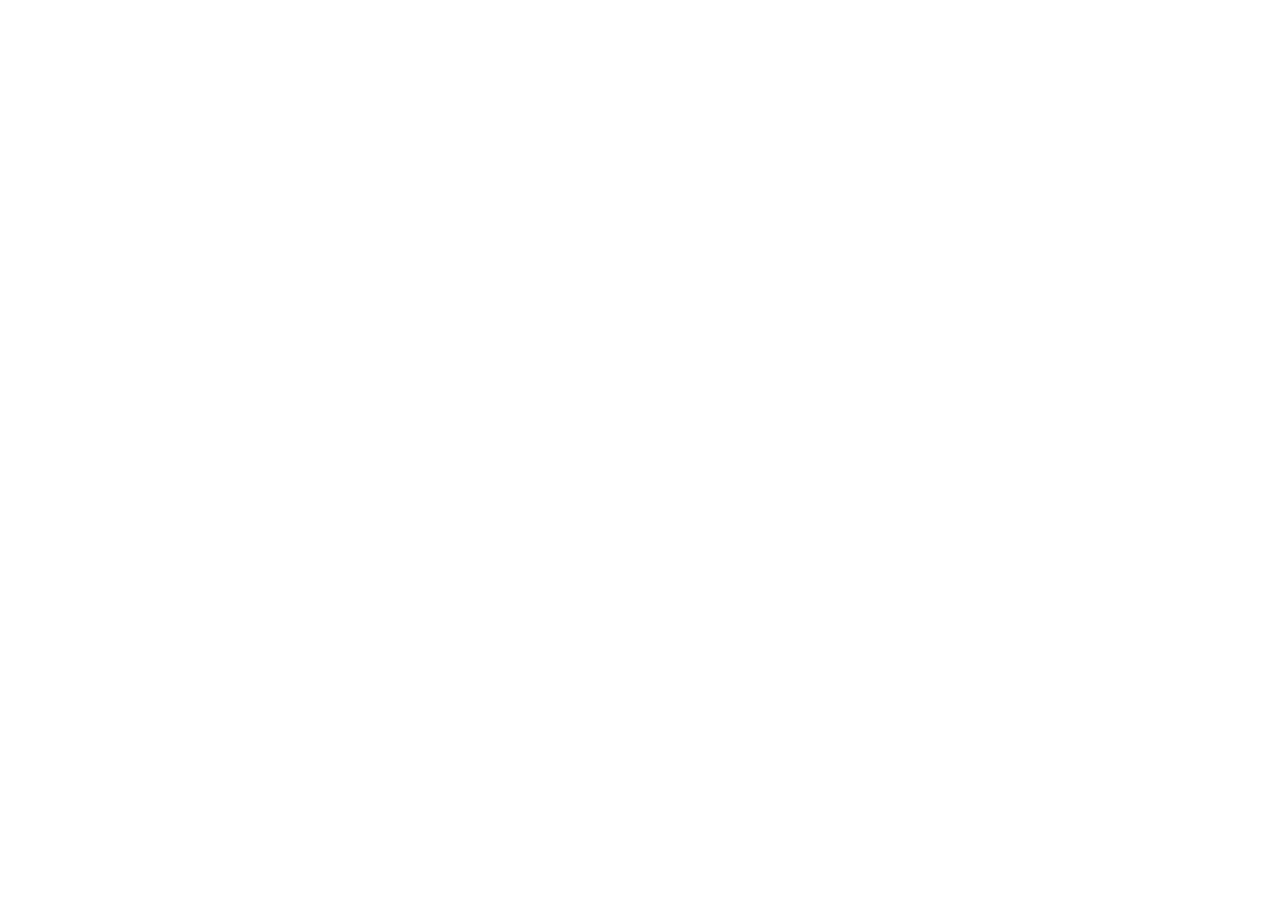
==== login.html @ 08c249ff "初始化项目" ====
<!DOCTYPE html>
<html lang="en">

<head>
    <meta charset="UTF-8">
    <meta http-equiv="X-UA-Compatible" content="IE=edge">
    <meta name="viewport" content="width=device-width, initial-scale=1.0">
    <title>登录</title>
</head>

<body>

</body>

</html>
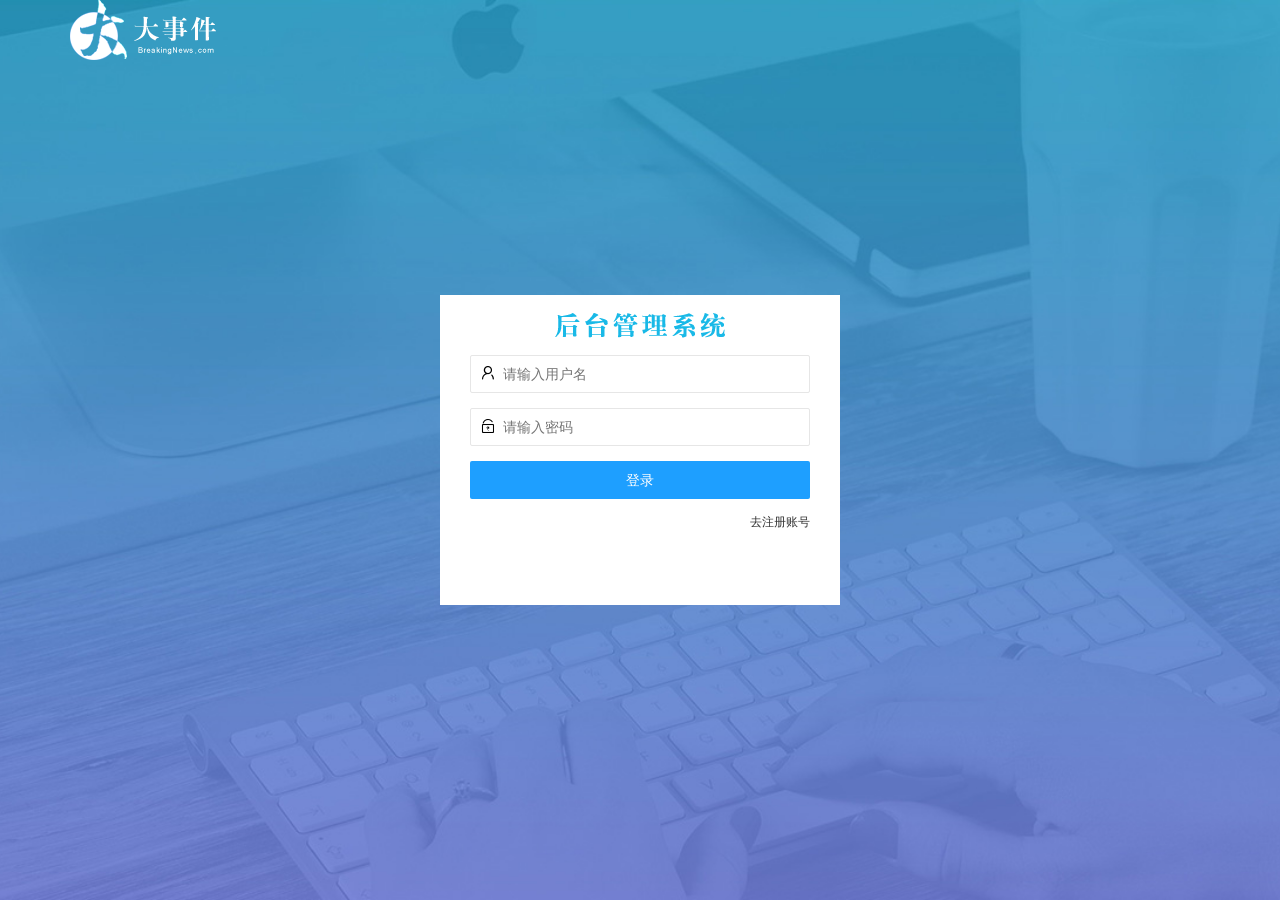
==== commit bb4ac113: "完成了登录页面的开发" ====
--- a/login.html
+++ b/login.html
@@ -2,14 +2,98 @@
 <html lang="en">
 
 <head>
-    <meta charset="UTF-8">
-    <meta http-equiv="X-UA-Compatible" content="IE=edge">
-    <meta name="viewport" content="width=device-width, initial-scale=1.0">
-    <title>登录</title>
+    <meta charset="UTF-8" />
+    <meta http-equiv="X-UA-Compatible" content="IE=edge" />
+    <meta name="viewport" content="width=device-width, initial-scale=1.0" />
+    <title>大事件-登录</title>
+    <!-- 导入 LayUI 样式 -->
+    <link rel="stylesheet" href="./assets/lib/layui/css/layui.css" />
+    <!-- 导入自定义样式 -->
+    <link rel="stylesheet" href="./assets/css/login.css" />
 </head>
 
 <body>
+    <!-- 头部 logo 区域 -->
+    <div class="layui-main">
+        <img src="/assets/images/logo.png" alt="" />
+    </div>
 
+    <!-- 登录注册区域 -->
+    <div class="loginAndRegBox">
+        <!-- 登录标题 -->
+        <div class="title-box"></div>
+
+        <!-- 登录 -->
+        <div class="login-box">
+            <form class="layui-form" id="form_login">
+
+                <!-- 用户名 -->
+                <div class="layui-form-item">
+                    <i class="layui-icon layui-icon-username"></i>
+                    <input type="text" name="username" required lay-verify="required" placeholder="请输入用户名"
+                        autocomplete="off" class="layui-input" />
+                </div>
+
+                <!-- 密码 -->
+                <div class="layui-form-item">
+                    <i class="layui-icon layui-icon-password"></i>
+                    <input type="password" name="password" required lay-verify="required" placeholder="请输入密码"
+                        autocomplete="off" class="layui-input" />
+                </div>
+
+                <!-- 登录按钮 -->
+                <div class="layui-form-item">
+                    <!-- 注意：表单提交按钮和普通按钮的区别，就是 lay-submit 属性 -->
+                    <button class="layui-btn layui-btn-normal layui-btn-fluid" lay-submit>
+                        登录
+                    </button>
+                </div>
+                <div class="layui-form-item link">
+                    <a href="javascript:;" id="link_reg">去注册账号</a>
+                </div>
+            </form>
+        </div>
+        <!-- 注册 -->
+        <div class="reg-box">
+            <form class="layui-form" id="form_reg">
+                <!-- 用户名 -->
+                <div class="layui-form-item">
+                    <i class="layui-icon layui-icon-username"></i>
+                    <input type="text" name="username" required lay-verify="required" placeholder="请输入用户名"
+                        autocomplete="off" class="layui-input" />
+                </div>
+
+                <!-- 密码 -->
+                <div class="layui-form-item">
+                    <i class="layui-icon layui-icon-password"></i>
+                    <input type="password" name="password" required lay-verify="required|pwd" placeholder="请输入密码"
+                        autocomplete="off" class="layui-input" />
+                </div>
+
+                <!-- 确认密码 -->
+                <div class="layui-form-item">
+                    <i class="layui-icon layui-icon-password"></i>
+                    <input type="password" name="repassword" required lay-verify="required|pwd|repwd"
+                        placeholder="再次确认密码" autocomplete="off" class="layui-input" />
+                </div>
+
+                <!-- 注册按钮 -->
+                <div class="layui-form-item">
+                    <!-- 注意：表单提交按钮和普通按钮的区别，就是 lay-submit 属性 -->
+                    <button class="layui-btn layui-btn-normal layui-btn-fluid" lay-submit>
+                        注册
+                    </button>
+                </div>
+                <div class="layui-form-item link">
+                    <a href="javascript:;" id="link_login">去登录</a>
+                </div>
+            </form>
+        </div>
+    </div>
 </body>
+<script src="./assets/lib/layui/layui.all.js"></script>
+<script src="./assets/lib/jquery.js"></script>
+<script src="./assets/js/baseAPI.js"></script>
+<script src="./assets/js/login.js"></script>
 
 </html>
--- a/assets/lib/layui/css/layui.css
+++ b/assets/lib/layui/css/layui.css
@@ -0,0 +1,2 @@
+/** layui-v2.5.5 MIT License By https://www.layui.com */
+ .layui-inline,img{display:inline-block;vertical-align:middle}h1,h2,h3,h4,h5,h6{font-weight:400}.layui-edge,.layui-header,.layui-inline,.layui-main{position:relative}.layui-body,.layui-edge,.layui-elip{overflow:hidden}.layui-btn,.layui-edge,.layui-inline,img{vertical-align:middle}.layui-btn,.layui-disabled,.layui-icon,.layui-unselect{-moz-user-select:none;-webkit-user-select:none;-ms-user-select:none}.layui-elip,.layui-form-checkbox span,.layui-form-pane .layui-form-label{text-overflow:ellipsis;white-space:nowrap}.layui-breadcrumb,.layui-tree-btnGroup{visibility:hidden}blockquote,body,button,dd,div,dl,dt,form,h1,h2,h3,h4,h5,h6,input,li,ol,p,pre,td,textarea,th,ul{margin:0;padding:0;-webkit-tap-highlight-color:rgba(0,0,0,0)}a:active,a:hover{outline:0}img{border:none}li{list-style:none}table{border-collapse:collapse;border-spacing:0}h4,h5,h6{font-size:100%}button,input,optgroup,option,select,textarea{font-family:inherit;font-size:inherit;font-style:inherit;font-weight:inherit;outline:0}pre{white-space:pre-wrap;white-space:-moz-pre-wrap;white-space:-pre-wrap;white-space:-o-pre-wrap;word-wrap:break-word}body{line-height:24px;font:14px Helvetica Neue,Helvetica,PingFang SC,Tahoma,Arial,sans-serif}hr{height:1px;margin:10px 0;border:0;clear:both}a{color:#333;text-decoration:none}a:hover{color:#777}a cite{font-style:normal;*cursor:pointer}.layui-border-box,.layui-border-box *{box-sizing:border-box}.layui-box,.layui-box *{box-sizing:content-box}.layui-clear{clear:both;*zoom:1}.layui-clear:after{content:'\20';clear:both;*zoom:1;display:block;height:0}.layui-inline{*display:inline;*zoom:1}.layui-edge{display:inline-block;width:0;height:0;border-width:6px;border-style:dashed;border-color:transparent}.layui-edge-top{top:-4px;border-bottom-color:#999;border-bottom-style:solid}.layui-edge-right{border-left-color:#999;border-left-style:solid}.layui-edge-bottom{top:2px;border-top-color:#999;border-top-style:solid}.layui-edge-left{border-right-color:#999;border-right-style:solid}.layui-disabled,.layui-disabled:hover{color:#d2d2d2!important;cursor:not-allowed!important}.layui-circle{border-radius:100%}.layui-show{display:block!important}.layui-hide{display:none!important}@font-face{font-family:layui-icon;src:url(../font/iconfont.eot?v=250);src:url(../font/iconfont.eot?v=250#iefix) format('embedded-opentype'),url(../font/iconfont.woff2?v=250) format('woff2'),url(../font/iconfont.woff?v=250) format('woff'),url(../font/iconfont.ttf?v=250) format('truetype'),url(../font/iconfont.svg?v=250#layui-icon) format('svg')}.layui-icon{font-family:layui-icon!important;font-size:16px;font-style:normal;-webkit-font-smoothing:antialiased;-moz-osx-font-smoothing:grayscale}.layui-icon-reply-fill:before{content:"\e611"}.layui-icon-set-fill:before{content:"\e614"}.layui-icon-menu-fill:before{content:"\e60f"}.layui-icon-search:before{content:"\e615"}.layui-icon-share:before{content:"\e641"}.layui-icon-set-sm:before{content:"\e620"}.layui-icon-engine:before{content:"\e628"}.layui-icon-close:before{content:"\1006"}.layui-icon-close-fill:before{content:"\1007"}.layui-icon-chart-screen:before{content:"\e629"}.layui-icon-star:before{content:"\e600"}.layui-icon-circle-dot:before{content:"\e617"}.layui-icon-chat:before{content:"\e606"}.layui-icon-release:before{content:"\e609"}.layui-icon-list:before{content:"\e60a"}.layui-icon-chart:before{content:"\e62c"}.layui-icon-ok-circle:before{content:"\1005"}.layui-icon-layim-theme:before{content:"\e61b"}.layui-icon-table:before{content:"\e62d"}.layui-icon-right:before{content:"\e602"}.layui-icon-left:before{content:"\e603"}.layui-icon-cart-simple:before{content:"\e698"}.layui-icon-face-cry:before{content:"\e69c"}.layui-icon-face-smile:before{content:"\e6af"}.layui-icon-survey:before{content:"\e6b2"}.layui-icon-tree:before{content:"\e62e"}.layui-icon-upload-circle:before{content:"\e62f"}.layui-icon-add-circle:before{content:"\e61f"}.layui-icon-download-circle:before{content:"\e601"}.layui-icon-templeate-1:before{content:"\e630"}.layui-icon-util:before{content:"\e631"}.layui-icon-face-surprised:before{content:"\e664"}.layui-icon-edit:before{content:"\e642"}.layui-icon-speaker:before{content:"\e645"}.layui-icon-down:before{content:"\e61a"}.layui-icon-file:before{content:"\e621"}.layui-icon-layouts:before{content:"\e632"}.layui-icon-rate-half:before{content:"\e6c9"}.layui-icon-add-circle-fine:before{content:"\e608"}.layui-icon-prev-circle:before{content:"\e633"}.layui-icon-read:before{content:"\e705"}.layui-icon-404:before{content:"\e61c"}.layui-icon-carousel:before{content:"\e634"}.layui-icon-help:before{content:"\e607"}.layui-icon-code-circle:before{content:"\e635"}.layui-icon-water:before{content:"\e636"}.layui-icon-username:before{content:"\e66f"}.layui-icon-find-fill:before{content:"\e670"}.layui-icon-about:before{content:"\e60b"}.layui-icon-location:before{content:"\e715"}.layui-icon-up:before{content:"\e619"}.layui-icon-pause:before{content:"\e651"}.layui-icon-date:before{content:"\e637"}.layui-icon-layim-uploadfile:before{content:"\e61d"}.layui-icon-delete:before{content:"\e640"}.layui-icon-play:before{content:"\e652"}.layui-icon-top:before{content:"\e604"}.layui-icon-friends:before{content:"\e612"}.layui-icon-refresh-3:before{content:"\e9aa"}.layui-icon-ok:before{content:"\e605"}.layui-icon-layer:before{content:"\e638"}.layui-icon-face-smile-fine:before{content:"\e60c"}.layui-icon-dollar:before{content:"\e659"}.layui-icon-group:before{content:"\e613"}.layui-icon-layim-download:before{content:"\e61e"}.layui-icon-picture-fine:before{content:"\e60d"}.layui-icon-link:before{content:"\e64c"}.layui-icon-diamond:before{content:"\e735"}.layui-icon-log:before{content:"\e60e"}.layui-icon-rate-solid:before{content:"\e67a"}.layui-icon-fonts-del:before{content:"\e64f"}.layui-icon-unlink:before{content:"\e64d"}.layui-icon-fonts-clear:before{content:"\e639"}.layui-icon-triangle-r:before{content:"\e623"}.layui-icon-circle:before{content:"\e63f"}.layui-icon-radio:before{content:"\e643"}.layui-icon-align-center:before{content:"\e647"}.layui-icon-align-right:before{content:"\e648"}.layui-icon-align-left:before{content:"\e649"}.layui-icon-loading-1:before{content:"\e63e"}.layui-icon-return:before{content:"\e65c"}.layui-icon-fonts-strong:before{content:"\e62b"}.layui-icon-upload:before{content:"\e67c"}.layui-icon-dialogue:before{content:"\e63a"}.layui-icon-video:before{content:"\e6ed"}.layui-icon-headset:before{content:"\e6fc"}.layui-icon-cellphone-fine:before{content:"\e63b"}.layui-icon-add-1:before{content:"\e654"}.layui-icon-face-smile-b:before{content:"\e650"}.layui-icon-fonts-html:before{content:"\e64b"}.layui-icon-form:before{content:"\e63c"}.layui-icon-cart:before{content:"\e657"}.layui-icon-camera-fill:before{content:"\e65d"}.layui-icon-tabs:before{content:"\e62a"}.layui-icon-fonts-code:before{content:"\e64e"}.layui-icon-fire:before{content:"\e756"}.layui-icon-set:before{content:"\e716"}.layui-icon-fonts-u:before{content:"\e646"}.layui-icon-triangle-d:before{content:"\e625"}.layui-icon-tips:before{content:"\e702"}.layui-icon-picture:before{content:"\e64a"}.layui-icon-more-vertical:before{content:"\e671"}.layui-icon-flag:before{content:"\e66c"}.layui-icon-loading:before{content:"\e63d"}.layui-icon-fonts-i:before{content:"\e644"}.layui-icon-refresh-1:before{content:"\e666"}.layui-icon-rmb:before{content:"\e65e"}.layui-icon-home:before{content:"\e68e"}.layui-icon-user:before{content:"\e770"}.layui-icon-notice:before{content:"\e667"}.layui-icon-login-weibo:before{content:"\e675"}.layui-icon-voice:before{content:"\e688"}.layui-icon-upload-drag:before{content:"\e681"}.layui-icon-login-qq:before{content:"\e676"}.layui-icon-snowflake:before{content:"\e6b1"}.layui-icon-file-b:before{content:"\e655"}.layui-icon-template:before{content:"\e663"}.layui-icon-auz:before{content:"\e672"}.layui-icon-console:before{content:"\e665"}.layui-icon-app:before{content:"\e653"}.layui-icon-prev:before{content:"\e65a"}.layui-icon-website:before{content:"\e7ae"}.layui-icon-next:before{content:"\e65b"}.layui-icon-component:before{content:"\e857"}.layui-icon-more:before{content:"\e65f"}.layui-icon-login-wechat:before{content:"\e677"}.layui-icon-shrink-right:before{content:"\e668"}.layui-icon-spread-left:before{content:"\e66b"}.layui-icon-camera:before{content:"\e660"}.layui-icon-note:before{content:"\e66e"}.layui-icon-refresh:before{content:"\e669"}.layui-icon-female:before{content:"\e661"}.layui-icon-male:before{content:"\e662"}.layui-icon-password:before{content:"\e673"}.layui-icon-senior:before{content:"\e674"}.layui-icon-theme:before{content:"\e66a"}.layui-icon-tread:before{content:"\e6c5"}.layui-icon-praise:before{content:"\e6c6"}.layui-icon-star-fill:before{content:"\e658"}.layui-icon-rate:before{content:"\e67b"}.layui-icon-template-1:before{content:"\e656"}.layui-icon-vercode:before{content:"\e679"}.layui-icon-cellphone:before{content:"\e678"}.layui-icon-screen-full:before{content:"\e622"}.layui-icon-screen-restore:before{content:"\e758"}.layui-icon-cols:before{content:"\e610"}.layui-icon-export:before{content:"\e67d"}.layui-icon-print:before{content:"\e66d"}.layui-icon-slider:before{content:"\e714"}.layui-icon-addition:before{content:"\e624"}.layui-icon-subtraction:before{content:"\e67e"}.layui-icon-service:before{content:"\e626"}.layui-icon-transfer:before{content:"\e691"}.layui-main{width:1140px;margin:0 auto}.layui-header{z-index:1000;height:60px}.layui-header a:hover{transition:all .5s;-webkit-transition:all .5s}.layui-side{position:fixed;left:0;top:0;bottom:0;z-index:999;width:200px;overflow-x:hidden}.layui-side-scroll{position:relative;width:220px;height:100%;overflow-x:hidden}.layui-body{position:absolute;left:200px;right:0;top:0;bottom:0;z-index:998;width:auto;overflow-y:auto;box-sizing:border-box}.layui-layout-body{overflow:hidden}.layui-layout-admin .layui-header{background-color:#23262E}.layui-layout-admin .layui-side{top:60px;width:200px;overflow-x:hidden}.layui-layout-admin .layui-body{position:fixed;top:60px;bottom:44px}.layui-layout-admin .layui-main{width:auto;margin:0 15px}.layui-layout-admin .layui-footer{position:fixed;left:200px;right:0;bottom:0;height:44px;line-height:44px;padding:0 15px;background-color:#eee}.layui-layout-admin .layui-logo{position:absolute;left:0;top:0;width:200px;height:100%;line-height:60px;text-align:center;color:#009688;font-size:16px}.layui-layout-admin .layui-header .layui-nav{background:0 0}.layui-layout-left{position:absolute!important;left:200px;top:0}.layui-layout-right{position:absolute!important;right:0;top:0}.layui-container{position:relative;margin:0 auto;padding:0 15px;box-sizing:border-box}.layui-fluid{position:relative;margin:0 auto;padding:0 15px}.layui-row:after,.layui-row:before{content:'';display:block;clear:both}.layui-col-lg1,.layui-col-lg10,.layui-col-lg11,.layui-col-lg12,.layui-col-lg2,.layui-col-lg3,.layui-col-lg4,.layui-col-lg5,.layui-col-lg6,.layui-col-lg7,.layui-col-lg8,.layui-col-lg9,.layui-col-md1,.layui-col-md10,.layui-col-md11,.layui-col-md12,.layui-col-md2,.layui-col-md3,.layui-col-md4,.layui-col-md5,.layui-col-md6,.layui-col-md7,.layui-col-md8,.layui-col-md9,.layui-col-sm1,.layui-col-sm10,.layui-col-sm11,.layui-col-sm12,.layui-col-sm2,.layui-col-sm3,.layui-col-sm4,.layui-col-sm5,.layui-col-sm6,.layui-col-sm7,.layui-col-sm8,.layui-col-sm9,.layui-col-xs1,.layui-col-xs10,.layui-col-xs11,.layui-col-xs12,.layui-col-xs2,.layui-col-xs3,.layui-col-xs4,.layui-col-xs5,.layui-col-xs6,.layui-col-xs7,.layui-col-xs8,.layui-col-xs9{position:relative;display:block;box-sizing:border-box}.layui-col-xs1,.layui-col-xs10,.layui-col-xs11,.layui-col-xs12,.layui-col-xs2,.layui-col-xs3,.layui-col-xs4,.layui-col-xs5,.layui-col-xs6,.layui-col-xs7,.layui-col-xs8,.layui-col-xs9{float:left}.layui-col-xs1{width:8.33333333%}.layui-col-xs2{width:16.66666667%}.layui-col-xs3{width:25%}.layui-col-xs4{width:33.33333333%}.layui-col-xs5{width:41.66666667%}.layui-col-xs6{width:50%}.layui-col-xs7{width:58.33333333%}.layui-col-xs8{width:66.66666667%}.layui-col-xs9{width:75%}.layui-col-xs10{width:83.33333333%}.layui-col-xs11{width:91.66666667%}.layui-col-xs12{width:100%}.layui-col-xs-offset1{margin-left:8.33333333%}.layui-col-xs-offset2{margin-left:16.66666667%}.layui-col-xs-offset3{margin-left:25%}.layui-col-xs-offset4{margin-left:33.33333333%}.layui-col-xs-offset5{margin-left:41.66666667%}.layui-col-xs-offset6{margin-left:50%}.layui-col-xs-offset7{margin-left:58.33333333%}.layui-col-xs-offset8{margin-left:66.66666667%}.layui-col-xs-offset9{margin-left:75%}.layui-col-xs-offset10{margin-left:83.33333333%}.layui-col-xs-offset11{margin-left:91.66666667%}.layui-col-xs-offset12{margin-left:100%}@media screen and (max-width:768px){.layui-hide-xs{display:none!important}.layui-show-xs-block{display:block!important}.layui-show-xs-inline{display:inline!important}.layui-show-xs-inline-block{display:inline-block!important}}@media screen and (min-width:768px){.layui-container{width:750px}.layui-hide-sm{display:none!important}.layui-show-sm-block{display:block!important}.layui-show-sm-inline{display:inline!important}.layui-show-sm-inline-block{display:inline-block!important}.layui-col-sm1,.layui-col-sm10,.layui-col-sm11,.layui-col-sm12,.layui-col-sm2,.layui-col-sm3,.layui-col-sm4,.layui-col-sm5,.layui-col-sm6,.layui-col-sm7,.layui-col-sm8,.layui-col-sm9{float:left}.layui-col-sm1{width:8.33333333%}.layui-col-sm2{width:16.66666667%}.layui-col-sm3{width:25%}.layui-col-sm4{width:33.33333333%}.layui-col-sm5{width:41.66666667%}.layui-col-sm6{width:50%}.layui-col-sm7{width:58.33333333%}.layui-col-sm8{width:66.66666667%}.layui-col-sm9{width:75%}.layui-col-sm10{width:83.33333333%}.layui-col-sm11{width:91.66666667%}.layui-col-sm12{width:100%}.layui-col-sm-offset1{margin-left:8.33333333%}.layui-col-sm-offset2{margin-left:16.66666667%}.layui-col-sm-offset3{margin-left:25%}.layui-col-sm-offset4{margin-left:33.33333333%}.layui-col-sm-offset5{margin-left:41.66666667%}.layui-col-sm-offset6{margin-left:50%}.layui-col-sm-offset7{margin-left:58.33333333%}.layui-col-sm-offset8{margin-left:66.66666667%}.layui-col-sm-offset9{margin-left:75%}.layui-col-sm-offset10{margin-left:83.33333333%}.layui-col-sm-offset11{margin-left:91.66666667%}.layui-col-sm-offset12{margin-left:100%}}@media screen and (min-width:992px){.layui-container{width:970px}.layui-hide-md{display:none!important}.layui-show-md-block{display:block!important}.layui-show-md-inline{display:inline!important}.layui-show-md-inline-block{display:inline-block!important}.layui-col-md1,.layui-col-md10,.layui-col-md11,.layui-col-md12,.layui-col-md2,.layui-col-md3,.layui-col-md4,.layui-col-md5,.layui-col-md6,.layui-col-md7,.layui-col-md8,.layui-col-md9{float:left}.layui-col-md1{width:8.33333333%}.layui-col-md2{width:16.66666667%}.layui-col-md3{width:25%}.layui-col-md4{width:33.33333333%}.layui-col-md5{width:41.66666667%}.layui-col-md6{width:50%}.layui-col-md7{width:58.33333333%}.layui-col-md8{width:66.66666667%}.layui-col-md9{width:75%}.layui-col-md10{width:83.33333333%}.layui-col-md11{width:91.66666667%}.layui-col-md12{width:100%}.layui-col-md-offset1{margin-left:8.33333333%}.layui-col-md-offset2{margin-left:16.66666667%}.layui-col-md-offset3{margin-left:25%}.layui-col-md-offset4{margin-left:33.33333333%}.layui-col-md-offset5{margin-left:41.66666667%}.layui-col-md-offset6{margin-left:50%}.layui-col-md-offset7{margin-left:58.33333333%}.layui-col-md-offset8{margin-left:66.66666667%}.layui-col-md-offset9{margin-left:75%}.layui-col-md-offset10{margin-left:83.33333333%}.layui-col-md-offset11{margin-left:91.66666667%}.layui-col-md-offset12{margin-left:100%}}@media screen and (min-width:1200px){.layui-container{width:1170px}.layui-hide-lg{display:none!important}.layui-show-lg-block{display:block!important}.layui-show-lg-inline{display:inline!important}.layui-show-lg-inline-block{display:inline-block!important}.layui-col-lg1,.layui-col-lg10,.layui-col-lg11,.layui-col-lg12,.layui-col-lg2,.layui-col-lg3,.layui-col-lg4,.layui-col-lg5,.layui-col-lg6,.layui-col-lg7,.layui-col-lg8,.layui-col-lg9{float:left}.layui-col-lg1{width:8.33333333%}.layui-col-lg2{width:16.66666667%}.layui-col-lg3{width:25%}.layui-col-lg4{width:33.33333333%}.layui-col-lg5{width:41.66666667%}.layui-col-lg6{width:50%}.layui-col-lg7{width:58.33333333%}.layui-col-lg8{width:66.66666667%}.layui-col-lg9{width:75%}.layui-col-lg10{width:83.33333333%}.layui-col-lg11{width:91.66666667%}.layui-col-lg12{width:100%}.layui-col-lg-offset1{margin-left:8.33333333%}.layui-col-lg-offset2{margin-left:16.66666667%}.layui-col-lg-offset3{margin-left:25%}.layui-col-lg-offset4{margin-left:33.33333333%}.layui-col-lg-offset5{margin-left:41.66666667%}.layui-col-lg-offset6{margin-left:50%}.layui-col-lg-offset7{margin-left:58.33333333%}.layui-col-lg-offset8{margin-left:66.66666667%}.layui-col-lg-offset9{margin-left:75%}.layui-col-lg-offset10{margin-left:83.33333333%}.layui-col-lg-offset11{margin-left:91.66666667%}.layui-col-lg-offset12{margin-left:100%}}.layui-col-space1{margin:-.5px}.layui-col-space1>*{padding:.5px}.layui-col-space3{margin:-1.5px}.layui-col-space3>*{padding:1.5px}.layui-col-space5{margin:-2.5px}.layui-col-space5>*{padding:2.5px}.layui-col-space8{margin:-3.5px}.layui-col-space8>*{padding:3.5px}.layui-col-space10{margin:-5px}.layui-col-space10>*{padding:5px}.layui-col-space12{margin:-6px}.layui-col-space12>*{padding:6px}.layui-col-space15{margin:-7.5px}.layui-col-space15>*{padding:7.5px}.layui-col-space18{margin:-9px}.layui-col-space18>*{padding:9px}.layui-col-space20{margin:-10px}.layui-col-space20>*{padding:10px}.layui-col-space22{margin:-11px}.layui-col-space22>*{padding:11px}.layui-col-space25{margin:-12.5px}.layui-col-space25>*{padding:12.5px}.layui-col-space30{margin:-15px}.layui-col-space30>*{padding:15px}.layui-btn,.layui-input,.layui-select,.layui-textarea,.layui-upload-button{outline:0;-webkit-appearance:none;transition:all .3s;-webkit-transition:all .3s;box-sizing:border-box}.layui-elem-quote{margin-bottom:10px;padding:15px;line-height:22px;border-left:5px solid #009688;border-radius:0 2px 2px 0;background-color:#f2f2f2}.layui-quote-nm{border-style:solid;border-width:1px 1px 1px 5px;background:0 0}.layui-elem-field{margin-bottom:10px;padding:0;border-width:1px;border-style:solid}.layui-elem-field legend{margin-left:20px;padding:0 10px;font-size:20px;font-weight:300}.layui-field-title{margin:10px 0 20px;border-width:1px 0 0}.layui-field-box{padding:10px 15px}.layui-field-title .layui-field-box{padding:10px 0}.layui-progress{position:relative;height:6px;border-radius:20px;background-color:#e2e2e2}.layui-progress-bar{position:absolute;left:0;top:0;width:0;max-width:100%;height:6px;border-radius:20px;text-align:right;background-color:#5FB878;transition:all .3s;-webkit-transition:all .3s}.layui-progress-big,.layui-progress-big .layui-progress-bar{height:18px;line-height:18px}.layui-progress-text{position:relative;top:-20px;line-height:18px;font-size:12px;color:#666}.layui-progress-big .layui-progress-text{position:static;padding:0 10px;color:#fff}.layui-collapse{border-width:1px;border-style:solid;border-radius:2px}.layui-colla-content,.layui-colla-item{border-top-width:1px;border-top-style:solid}.layui-colla-item:first-child{border-top:none}.layui-colla-title{position:relative;height:42px;line-height:42px;padding:0 15px 0 35px;color:#333;background-color:#f2f2f2;cursor:pointer;font-size:14px;overflow:hidden}.layui-colla-content{display:none;padding:10px 15px;line-height:22px;color:#666}.layui-colla-icon{position:absolute;left:15px;top:0;font-size:14px}.layui-card{margin-bottom:15px;border-radius:2px;background-color:#fff;box-shadow:0 1px 2px 0 rgba(0,0,0,.05)}.layui-card:last-child{margin-bottom:0}.layui-card-header{position:relative;height:42px;line-height:42px;padding:0 15px;border-bottom:1px solid #f6f6f6;color:#333;border-radius:2px 2px 0 0;font-size:14px}.layui-bg-black,.layui-bg-blue,.layui-bg-cyan,.layui-bg-green,.layui-bg-orange,.layui-bg-red{color:#fff!important}.layui-card-body{position:relative;padding:10px 15px;line-height:24px}.layui-card-body[pad15]{padding:15px}.layui-card-body[pad20]{padding:20px}.layui-card-body .layui-table{margin:5px 0}.layui-card .layui-tab{margin:0}.layui-panel-window{position:relative;padding:15px;border-radius:0;border-top:5px solid #E6E6E6;background-color:#fff}.layui-auxiliar-moving{position:fixed;left:0;right:0;top:0;bottom:0;width:100%;height:100%;background:0 0;z-index:9999999999}.layui-form-label,.layui-form-mid,.layui-form-select,.layui-input-block,.layui-input-inline,.layui-textarea{position:relative}.layui-bg-red{background-color:#FF5722!important}.layui-bg-orange{background-color:#FFB800!important}.layui-bg-green{background-color:#009688!important}.layui-bg-cyan{background-color:#2F4056!important}.layui-bg-blue{background-color:#1E9FFF!important}.layui-bg-black{background-color:#393D49!important}.layui-bg-gray{background-color:#eee!important;color:#666!important}.layui-badge-rim,.layui-colla-content,.layui-colla-item,.layui-collapse,.layui-elem-field,.layui-form-pane .layui-form-item[pane],.layui-form-pane .layui-form-label,.layui-input,.layui-layedit,.layui-layedit-tool,.layui-quote-nm,.layui-select,.layui-tab-bar,.layui-tab-card,.layui-tab-title,.layui-tab-title .layui-this:after,.layui-textarea{border-color:#e6e6e6}.layui-timeline-item:before,hr{background-color:#e6e6e6}.layui-text{line-height:22px;font-size:14px;color:#666}.layui-text h1,.layui-text h2,.layui-text h3{font-weight:500;color:#333}.layui-text h1{font-size:30px}.layui-text h2{font-size:24px}.layui-text h3{font-size:18px}.layui-text a:not(.layui-btn){color:#01AAED}.layui-text a:not(.layui-btn):hover{text-decoration:underline}.layui-text ul{padding:5px 0 5px 15px}.layui-text ul li{margin-top:5px;list-style-type:disc}.layui-text em,.layui-word-aux{color:#999!important;padding:0 5px!important}.layui-btn{display:inline-block;height:38px;line-height:38px;padding:0 18px;background-color:#009688;color:#fff;white-space:nowrap;text-align:center;font-size:14px;border:none;border-radius:2px;cursor:pointer}.layui-btn:hover{opacity:.8;filter:alpha(opacity=80);color:#fff}.layui-btn:active{opacity:1;filter:alpha(opacity=100)}.layui-btn+.layui-btn{margin-left:10px}.layui-btn-container{font-size:0}.layui-btn-container .layui-btn{margin-right:10px;margin-bottom:10px}.layui-btn-container .layui-btn+.layui-btn{margin-left:0}.layui-table .layui-btn-container .layui-btn{margin-bottom:9px}.layui-btn-radius{border-radius:100px}.layui-btn .layui-icon{margin-right:3px;font-size:18px;vertical-align:bottom;vertical-align:middle\9}.layui-btn-primary{border:1px solid #C9C9C9;background-color:#fff;color:#555}.layui-btn-primary:hover{border-color:#009688;color:#333}.layui-btn-normal{background-color:#1E9FFF}.layui-btn-warm{background-color:#FFB800}.layui-btn-danger{background-color:#FF5722}.layui-btn-checked{background-color:#5FB878}.layui-btn-disabled,.layui-btn-disabled:active,.layui-btn-disabled:hover{border:1px solid #e6e6e6;background-color:#FBFBFB;color:#C9C9C9;cursor:not-allowed;opacity:1}.layui-btn-lg{height:44px;line-height:44px;padding:0 25px;font-size:16px}.layui-btn-sm{height:30px;line-height:30px;padding:0 10px;font-size:12px}.layui-btn-sm i{font-size:16px!important}.layui-btn-xs{height:22px;line-height:22px;padding:0 5px;font-size:12px}.layui-btn-xs i{font-size:14px!important}.layui-btn-group{display:inline-block;vertical-align:middle;font-size:0}.layui-btn-group .layui-btn{margin-left:0!important;margin-right:0!important;border-left:1px solid rgba(255,255,255,.5);border-radius:0}.layui-btn-group .layui-btn-primary{border-left:none}.layui-btn-group .layui-btn-primary:hover{border-color:#C9C9C9;color:#009688}.layui-btn-group .layui-btn:first-child{border-left:none;border-radius:2px 0 0 2px}.layui-btn-group .layui-btn-primary:first-child{border-left:1px solid #c9c9c9}.layui-btn-group .layui-btn:last-child{border-radius:0 2px 2px 0}.layui-btn-group .layui-btn+.layui-btn{margin-left:0}.layui-btn-group+.layui-btn-group{margin-left:10px}.layui-btn-fluid{width:100%}.layui-input,.layui-select,.layui-textarea{height:38px;line-height:1.3;line-height:38px\9;border-width:1px;border-style:solid;background-color:#fff;border-radius:2px}.layui-input::-webkit-input-placeholder,.layui-select::-webkit-input-placeholder,.layui-textarea::-webkit-input-placeholder{line-height:1.3}.layui-input,.layui-textarea{display:block;width:100%;padding-left:10px}.layui-input:hover,.layui-textarea:hover{border-color:#D2D2D2!important}.layui-input:focus,.layui-textarea:focus{border-color:#C9C9C9!important}.layui-textarea{min-height:100px;height:auto;line-height:20px;padding:6px 10px;resize:vertical}.layui-select{padding:0 10px}.layui-form input[type=checkbox],.layui-form input[type=radio],.layui-form select{display:none}.layui-form [lay-ignore]{display:initial}.layui-form-item{margin-bottom:15px;clear:both;*zoom:1}.layui-form-item:after{content:'\20';clear:both;*zoom:1;display:block;height:0}.layui-form-label{float:left;display:block;padding:9px 15px;width:80px;font-weight:400;line-height:20px;text-align:right}.layui-form-label-col{display:block;float:none;padding:9px 0;line-height:20px;text-align:left}.layui-form-item .layui-inline{margin-bottom:5px;margin-right:10px}.layui-input-block{margin-left:110px;min-height:36px}.layui-input-inline{display:inline-block;vertical-align:middle}.layui-form-item .layui-input-inline{float:left;width:190px;margin-right:10px}.layui-form-text .layui-input-inline{width:auto}.layui-form-mid{float:left;display:block;padding:9px 0!important;line-height:20px;margin-right:10px}.layui-form-danger+.layui-form-select .layui-input,.layui-form-danger:focus{border-color:#FF5722!important}.layui-form-select .layui-input{padding-right:30px;cursor:pointer}.layui-form-select .layui-edge{position:absolute;right:10px;top:50%;margin-top:-3px;cursor:pointer;border-width:6px;border-top-color:#c2c2c2;border-top-style:solid;transition:all .3s;-webkit-transition:all .3s}.layui-form-select dl{display:none;position:absolute;left:0;top:42px;padding:5px 0;z-index:899;min-width:100%;border:1px solid #d2d2d2;max-height:300px;overflow-y:auto;background-color:#fff;border-radius:2px;box-shadow:0 2px 4px rgba(0,0,0,.12);box-sizing:border-box}.layui-form-select dl dd,.layui-form-select dl dt{padding:0 10px;line-height:36px;white-space:nowrap;overflow:hidden;text-overflow:ellipsis}.layui-form-select dl dt{font-size:12px;color:#999}.layui-form-select dl dd{cursor:pointer}.layui-form-select dl dd:hover{background-color:#f2f2f2;-webkit-transition:.5s all;transition:.5s all}.layui-form-select .layui-select-group dd{padding-left:20px}.layui-form-select dl dd.layui-select-tips{padding-left:10px!important;color:#999}.layui-form-select dl dd.layui-this{background-color:#5FB878;color:#fff}.layui-form-checkbox,.layui-form-select dl dd.layui-disabled{background-color:#fff}.layui-form-selected dl{display:block}.layui-form-checkbox,.layui-form-checkbox *,.layui-form-switch{display:inline-block;vertical-align:middle}.layui-form-selected .layui-edge{margin-top:-9px;-webkit-transform:rotate(180deg);transform:rotate(180deg);margin-top:-3px\9}:root .layui-form-selected .layui-edge{margin-top:-9px\0/IE9}.layui-form-selectup dl{top:auto;bottom:42px}.layui-select-none{margin:5px 0;text-align:center;color:#999}.layui-select-disabled .layui-disabled{border-color:#eee!important}.layui-select-disabled .layui-edge{border-top-color:#d2d2d2}.layui-form-checkbox{position:relative;height:30px;line-height:30px;margin-right:10px;padding-right:30px;cursor:pointer;font-size:0;-webkit-transition:.1s linear;transition:.1s linear;box-sizing:border-box}.layui-form-checkbox span{padding:0 10px;height:100%;font-size:14px;border-radius:2px 0 0 2px;background-color:#d2d2d2;color:#fff;overflow:hidden}.layui-form-checkbox:hover span{background-color:#c2c2c2}.layui-form-checkbox i{position:absolute;right:0;top:0;width:30px;height:28px;border:1px solid #d2d2d2;border-left:none;border-radius:0 2px 2px 0;color:#fff;font-size:20px;text-align:center}.layui-form-checkbox:hover i{border-color:#c2c2c2;color:#c2c2c2}.layui-form-checked,.layui-form-checked:hover{border-color:#5FB878}.layui-form-checked span,.layui-form-checked:hover span{background-color:#5FB878}.layui-form-checked i,.layui-form-checked:hover i{color:#5FB878}.layui-form-item .layui-form-checkbox{margin-top:4px}.layui-form-checkbox[lay-skin=primary]{height:auto!important;line-height:normal!important;min-width:18px;min-height:18px;border:none!important;margin-right:0;padding-left:28px;padding-right:0;background:0 0}.layui-form-checkbox[lay-skin=primary] span{padding-left:0;padding-right:15px;line-height:18px;background:0 0;color:#666}.layui-form-checkbox[lay-skin=primary] i{right:auto;left:0;width:16px;height:16px;line-height:16px;border:1px solid #d2d2d2;font-size:12px;border-radius:2px;background-color:#fff;-webkit-transition:.1s linear;transition:.1s linear}.layui-form-checkbox[lay-skin=primary]:hover i{border-color:#5FB878;color:#fff}.layui-form-checked[lay-skin=primary] i{border-color:#5FB878!important;background-color:#5FB878;color:#fff}.layui-checkbox-disbaled[lay-skin=primary] span{background:0 0!important;color:#c2c2c2}.layui-checkbox-disbaled[lay-skin=primary]:hover i{border-color:#d2d2d2}.layui-form-item .layui-form-checkbox[lay-skin=primary]{margin-top:10px}.layui-form-switch{position:relative;height:22px;line-height:22px;min-width:35px;padding:0 5px;margin-top:8px;border:1px solid #d2d2d2;border-radius:20px;cursor:pointer;background-color:#fff;-webkit-transition:.1s linear;transition:.1s linear}.layui-form-switch i{position:absolute;left:5px;top:3px;width:16px;height:16px;border-radius:20px;background-color:#d2d2d2;-webkit-transition:.1s linear;transition:.1s linear}.layui-form-switch em{position:relative;top:0;width:25px;margin-left:21px;padding:0!important;text-align:center!important;color:#999!important;font-style:normal!important;font-size:12px}.layui-form-onswitch{border-color:#5FB878;background-color:#5FB878}.layui-checkbox-disbaled,.layui-checkbox-disbaled i{border-color:#e2e2e2!important}.layui-form-onswitch i{left:100%;margin-left:-21px;background-color:#fff}.layui-form-onswitch em{margin-left:5px;margin-right:21px;color:#fff!important}.layui-checkbox-disbaled span{background-color:#e2e2e2!important}.layui-checkbox-disbaled:hover i{color:#fff!important}[lay-radio]{display:none}.layui-form-radio,.layui-form-radio *{display:inline-block;vertical-align:middle}.layui-form-radio{line-height:28px;margin:6px 10px 0 0;padding-right:10px;cursor:pointer;font-size:0}.layui-form-radio *{font-size:14px}.layui-form-radio>i{margin-right:8px;font-size:22px;color:#c2c2c2}.layui-form-radio>i:hover,.layui-form-radioed>i{color:#5FB878}.layui-radio-disbaled>i{color:#e2e2e2!important}.layui-form-pane .layui-form-label{width:110px;padding:8px 15px;height:38px;line-height:20px;border-width:1px;border-style:solid;border-radius:2px 0 0 2px;text-align:center;background-color:#FBFBFB;overflow:hidden;box-sizing:border-box}.layui-form-pane .layui-input-inline{margin-left:-1px}.layui-form-pane .layui-input-block{margin-left:110px;left:-1px}.layui-form-pane .layui-input{border-radius:0 2px 2px 0}.layui-form-pane .layui-form-text .layui-form-label{float:none;width:100%;border-radius:2px;box-sizing:border-box;text-align:left}.layui-form-pane .layui-form-text .layui-input-inline{display:block;margin:0;top:-1px;clear:both}.layui-form-pane .layui-form-text .layui-input-block{margin:0;left:0;top:-1px}.layui-form-pane .layui-form-text .layui-textarea{min-height:100px;border-radius:0 0 2px 2px}.layui-form-pane .layui-form-checkbox{margin:4px 0 4px 10px}.layui-form-pane .layui-form-radio,.layui-form-pane .layui-form-switch{margin-top:6px;margin-left:10px}.layui-form-pane .layui-form-item[pane]{position:relative;border-width:1px;border-style:solid}.layui-form-pane .layui-form-item[pane] .layui-form-label{position:absolute;left:0;top:0;height:100%;border-width:0 1px 0 0}.layui-form-pane .layui-form-item[pane] .layui-input-inline{margin-left:110px}@media screen and (max-width:450px){.layui-form-item .layui-form-label{text-overflow:ellipsis;overflow:hidden;white-space:nowrap}.layui-form-item .layui-inline{display:block;margin-right:0;margin-bottom:20px;clear:both}.layui-form-item .layui-inline:after{content:'\20';clear:both;display:block;height:0}.layui-form-item .layui-input-inline{display:block;float:none;left:-3px;width:auto;margin:0 0 10px 112px}.layui-form-item .layui-input-inline+.layui-form-mid{margin-left:110px;top:-5px;padding:0}.layui-form-item .layui-form-checkbox{margin-right:5px;margin-bottom:5px}}.layui-layedit{border-width:1px;border-style:solid;border-radius:2px}.layui-layedit-tool{padding:3px 5px;border-bottom-width:1px;border-bottom-style:solid;font-size:0}.layedit-tool-fixed{position:fixed;top:0;border-top:1px solid #e2e2e2}.layui-layedit-tool .layedit-tool-mid,.layui-layedit-tool .layui-icon{display:inline-block;vertical-align:middle;text-align:center;font-size:14px}.layui-layedit-tool .layui-icon{position:relative;width:32px;height:30px;line-height:30px;margin:3px 5px;color:#777;cursor:pointer;border-radius:2px}.layui-layedit-tool .layui-icon:hover{color:#393D49}.layui-layedit-tool .layui-icon:active{color:#000}.layui-layedit-tool .layedit-tool-active{background-color:#e2e2e2;color:#000}.layui-layedit-tool .layui-disabled,.layui-layedit-tool .layui-disabled:hover{color:#d2d2d2;cursor:not-allowed}.layui-layedit-tool .layedit-tool-mid{width:1px;height:18px;margin:0 10px;background-color:#d2d2d2}.layedit-tool-html{width:50px!important;font-size:30px!important}.layedit-tool-b,.layedit-tool-code,.layedit-tool-help{font-size:16px!important}.layedit-tool-d,.layedit-tool-face,.layedit-tool-image,.layedit-tool-unlink{font-size:18px!important}.layedit-tool-image input{position:absolute;font-size:0;left:0;top:0;width:100%;height:100%;opacity:.01;filter:Alpha(opacity=1);cursor:pointer}.layui-layedit-iframe iframe{display:block;width:100%}#LAY_layedit_code{overflow:hidden}.layui-laypage{display:inline-block;*display:inline;*zoom:1;vertical-align:middle;margin:10px 0;font-size:0}.layui-laypage>a:first-child,.layui-laypage>a:first-child em{border-radius:2px 0 0 2px}.layui-laypage>a:last-child,.layui-laypage>a:last-child em{border-radius:0 2px 2px 0}.layui-laypage>:first-child{margin-left:0!important}.layui-laypage>:last-child{margin-right:0!important}.layui-laypage a,.layui-laypage button,.layui-laypage input,.layui-laypage select,.layui-laypage span{border:1px solid #e2e2e2}.layui-laypage a,.layui-laypage span{display:inline-block;*display:inline;*zoom:1;vertical-align:middle;padding:0 15px;height:28px;line-height:28px;margin:0 -1px 5px 0;background-color:#fff;color:#333;font-size:12px}.layui-flow-more a *,.layui-laypage input,.layui-table-view select[lay-ignore]{display:inline-block}.layui-laypage a:hover{color:#009688}.layui-laypage em{font-style:normal}.layui-laypage .layui-laypage-spr{color:#999;font-weight:700}.layui-laypage a{text-decoration:none}.layui-laypage .layui-laypage-curr{position:relative}.layui-laypage .layui-laypage-curr em{position:relative;color:#fff}.layui-laypage .layui-laypage-curr .layui-laypage-em{position:absolute;left:-1px;top:-1px;padding:1px;width:100%;height:100%;background-color:#009688}.layui-laypage-em{border-radius:2px}.layui-laypage-next em,.layui-laypage-prev em{font-family:Sim sun;font-size:16px}.layui-laypage .layui-laypage-count,.layui-laypage .layui-laypage-limits,.layui-laypage .layui-laypage-refresh,.layui-laypage .layui-laypage-skip{margin-left:10px;margin-right:10px;padding:0;border:none}.layui-laypage .layui-laypage-limits,.layui-laypage .layui-laypage-refresh{vertical-align:top}.layui-laypage .layui-laypage-refresh i{font-size:18px;cursor:pointer}.layui-laypage select{height:22px;padding:3px;border-radius:2px;cursor:pointer}.layui-laypage .layui-laypage-skip{height:30px;line-height:30px;color:#999}.layui-laypage button,.layui-laypage input{height:30px;line-height:30px;border-radius:2px;vertical-align:top;background-color:#fff;box-sizing:border-box}.layui-laypage input{width:40px;margin:0 10px;padding:0 3px;text-align:center}.layui-laypage input:focus,.layui-laypage select:focus{border-color:#009688!important}.layui-laypage button{margin-left:10px;padding:0 10px;cursor:pointer}.layui-table,.layui-table-view{margin:10px 0}.layui-flow-more{margin:10px 0;text-align:center;color:#999;font-size:14px}.layui-flow-more a{height:32px;line-height:32px}.layui-flow-more a *{vertical-align:top}.layui-flow-more a cite{padding:0 20px;border-radius:3px;background-color:#eee;color:#333;font-style:normal}.layui-flow-more a cite:hover{opacity:.8}.layui-flow-more a i{font-size:30px;color:#737383}.layui-table{width:100%;background-color:#fff;color:#666}.layui-table tr{transition:all .3s;-webkit-transition:all .3s}.layui-table th{text-align:left;font-weight:400}.layui-table tbody tr:hover,.layui-table thead tr,.layui-table-click,.layui-table-header,.layui-table-hover,.layui-table-mend,.layui-table-patch,.layui-table-tool,.layui-table-total,.layui-table-total tr,.layui-table[lay-even] tr:nth-child(even){background-color:#f2f2f2}.layui-table td,.layui-table th,.layui-table-col-set,.layui-table-fixed-r,.layui-table-grid-down,.layui-table-header,.layui-table-page,.layui-table-tips-main,.layui-table-tool,.layui-table-total,.layui-table-view,.layui-table[lay-skin=line],.layui-table[lay-skin=row]{border-width:1px;border-style:solid;border-color:#e6e6e6}.layui-table td,.layui-table th{position:relative;padding:9px 15px;min-height:20px;line-height:20px;font-size:14px}.layui-table[lay-skin=line] td,.layui-table[lay-skin=line] th{border-width:0 0 1px}.layui-table[lay-skin=row] td,.layui-table[lay-skin=row] th{border-width:0 1px 0 0}.layui-table[lay-skin=nob] td,.layui-table[lay-skin=nob] th{border:none}.layui-table img{max-width:100px}.layui-table[lay-size=lg] td,.layui-table[lay-size=lg] th{padding:15px 30px}.layui-table-view .layui-table[lay-size=lg] .layui-table-cell{height:40px;line-height:40px}.layui-table[lay-size=sm] td,.layui-table[lay-size=sm] th{font-size:12px;padding:5px 10px}.layui-table-view .layui-table[lay-size=sm] .layui-table-cell{height:20px;line-height:20px}.layui-table[lay-data]{display:none}.layui-table-box{position:relative;overflow:hidden}.layui-table-view .layui-table{position:relative;width:auto;margin:0}.layui-table-view .layui-table[lay-skin=line]{border-width:0 1px 0 0}.layui-table-view .layui-table[lay-skin=row]{border-width:0 0 1px}.layui-table-view .layui-table td,.layui-table-view .layui-table th{padding:5px 0;border-top:none;border-left:none}.layui-table-view .layui-table th.layui-unselect .layui-table-cell span{cursor:pointer}.layui-table-view .layui-table td{cursor:default}.layui-table-view .layui-table td[data-edit=text]{cursor:text}.layui-table-view .layui-form-checkbox[lay-skin=primary] i{width:18px;height:18px}.layui-table-view .layui-form-radio{line-height:0;padding:0}.layui-table-view .layui-form-radio>i{margin:0;font-size:20px}.layui-table-init{position:absolute;left:0;top:0;width:100%;height:100%;text-align:center;z-index:110}.layui-table-init .layui-icon{position:absolute;left:50%;top:50%;margin:-15px 0 0 -15px;font-size:30px;color:#c2c2c2}.layui-table-header{border-width:0 0 1px;overflow:hidden}.layui-table-header .layui-table{margin-bottom:-1px}.layui-table-tool .layui-inline[lay-event]{position:relative;width:26px;height:26px;padding:5px;line-height:16px;margin-right:10px;text-align:center;color:#333;border:1px solid #ccc;cursor:pointer;-webkit-transition:.5s all;transition:.5s all}.layui-table-tool .layui-inline[lay-event]:hover{border:1px solid #999}.layui-table-tool-temp{padding-right:120px}.layui-table-tool-self{position:absolute;right:17px;top:10px}.layui-table-tool .layui-table-tool-self .layui-inline[lay-event]{margin:0 0 0 10px}.layui-table-tool-panel{position:absolute;top:29px;left:-1px;padding:5px 0;min-width:150px;min-height:40px;border:1px solid #d2d2d2;text-align:left;overflow-y:auto;background-color:#fff;box-shadow:0 2px 4px rgba(0,0,0,.12)}.layui-table-cell,.layui-table-tool-panel li{overflow:hidden;text-overflow:ellipsis;white-space:nowrap}.layui-table-tool-panel li{padding:0 10px;line-height:30px;-webkit-transition:.5s all;transition:.5s all}.layui-table-tool-panel li .layui-form-checkbox[lay-skin=primary]{width:100%;padding-left:28px}.layui-table-tool-panel li:hover{background-color:#f2f2f2}.layui-table-tool-panel li .layui-form-checkbox[lay-skin=primary] i{position:absolute;left:0;top:0}.layui-table-tool-panel li .layui-form-checkbox[lay-skin=primary] span{padding:0}.layui-table-tool .layui-table-tool-self .layui-table-tool-panel{left:auto;right:-1px}.layui-table-col-set{position:absolute;right:0;top:0;width:20px;height:100%;border-width:0 0 0 1px;background-color:#fff}.layui-table-sort{width:10px;height:20px;margin-left:5px;cursor:pointer!important}.layui-table-sort .layui-edge{position:absolute;left:5px;border-width:5px}.layui-table-sort .layui-table-sort-asc{top:3px;border-top:none;border-bottom-style:solid;border-bottom-color:#b2b2b2}.layui-table-sort .layui-table-sort-asc:hover{border-bottom-color:#666}.layui-table-sort .layui-table-sort-desc{bottom:5px;border-bottom:none;border-top-style:solid;border-top-color:#b2b2b2}.layui-table-sort .layui-table-sort-desc:hover{border-top-color:#666}.layui-table-sort[lay-sort=asc] .layui-table-sort-asc{border-bottom-color:#000}.layui-table-sort[lay-sort=desc] .layui-table-sort-desc{border-top-color:#000}.layui-table-cell{height:28px;line-height:28px;padding:0 15px;position:relative;box-sizing:border-box}.layui-table-cell .layui-form-checkbox[lay-skin=primary]{top:-1px;padding:0}.layui-table-cell .layui-table-link{color:#01AAED}.laytable-cell-checkbox,.laytable-cell-numbers,.laytable-cell-radio,.laytable-cell-space{padding:0;text-align:center}.layui-table-body{position:relative;overflow:auto;margin-right:-1px;margin-bottom:-1px}.layui-table-body .layui-none{line-height:26px;padding:15px;text-align:center;color:#999}.layui-table-fixed{position:absolute;left:0;top:0;z-index:101}.layui-table-fixed .layui-table-body{overflow:hidden}.layui-table-fixed-l{box-shadow:0 -1px 8px rgba(0,0,0,.08)}.layui-table-fixed-r{left:auto;right:-1px;border-width:0 0 0 1px;box-shadow:-1px 0 8px rgba(0,0,0,.08)}.layui-table-fixed-r .layui-table-header{position:relative;overflow:visible}.layui-table-mend{position:absolute;right:-49px;top:0;height:100%;width:50px}.layui-table-tool{position:relative;z-index:890;width:100%;min-height:50px;line-height:30px;padding:10px 15px;border-width:0 0 1px}.layui-table-tool .layui-btn-container{margin-bottom:-10px}.layui-table-page,.layui-table-total{border-width:1px 0 0;margin-bottom:-1px;overflow:hidden}.layui-table-page{position:relative;width:100%;padding:7px 7px 0;height:41px;font-size:12px;white-space:nowrap}.layui-table-page>div{height:26px}.layui-table-page .layui-laypage{margin:0}.layui-table-page .layui-laypage a,.layui-table-page .layui-laypage span{height:26px;line-height:26px;margin-bottom:10px;border:none;background:0 0}.layui-table-page .layui-laypage a,.layui-table-page .layui-laypage span.layui-laypage-curr{padding:0 12px}.layui-table-page .layui-laypage span{margin-left:0;padding:0}.layui-table-page .layui-laypage .layui-laypage-prev{margin-left:-7px!important}.layui-table-page .layui-laypage .layui-laypage-curr .layui-laypage-em{left:0;top:0;padding:0}.layui-table-page .layui-laypage button,.layui-table-page .layui-laypage input{height:26px;line-height:26px}.layui-table-page .layui-laypage input{width:40px}.layui-table-page .layui-laypage button{padding:0 10px}.layui-table-page select{height:18px}.layui-table-patch .layui-table-cell{padding:0;width:30px}.layui-table-edit{position:absolute;left:0;top:0;width:100%;height:100%;padding:0 14px 1px;border-radius:0;box-shadow:1px 1px 20px rgba(0,0,0,.15)}.layui-table-edit:focus{border-color:#5FB878!important}select.layui-table-edit{padding:0 0 0 10px;border-color:#C9C9C9}.layui-table-view .layui-form-checkbox,.layui-table-view .layui-form-radio,.layui-table-view .layui-form-switch{top:0;margin:0;box-sizing:content-box}.layui-table-view .layui-form-checkbox{top:-1px;height:26px;line-height:26px}.layui-table-view .layui-form-checkbox i{height:26px}.layui-table-grid .layui-table-cell{overflow:visible}.layui-table-grid-down{position:absolute;top:0;right:0;width:26px;height:100%;padding:5px 0;border-width:0 0 0 1px;text-align:center;background-color:#fff;color:#999;cursor:pointer}.layui-table-grid-down .layui-icon{position:absolute;top:50%;left:50%;margin:-8px 0 0 -8px}.layui-table-grid-down:hover{background-color:#fbfbfb}body .layui-table-tips .layui-layer-content{background:0 0;padding:0;box-shadow:0 1px 6px rgba(0,0,0,.12)}.layui-table-tips-main{margin:-44px 0 0 -1px;max-height:150px;padding:8px 15px;font-size:14px;overflow-y:scroll;background-color:#fff;color:#666}.layui-table-tips-c{position:absolute;right:-3px;top:-13px;width:20px;height:20px;padding:3px;cursor:pointer;background-color:#666;border-radius:50%;color:#fff}.layui-table-tips-c:hover{background-color:#777}.layui-table-tips-c:before{position:relative;right:-2px}.layui-upload-file{display:none!important;opacity:.01;filter:Alpha(opacity=1)}.layui-upload-drag,.layui-upload-form,.layui-upload-wrap{display:inline-block}.layui-upload-list{margin:10px 0}.layui-upload-choose{padding:0 10px;color:#999}.layui-upload-drag{position:relative;padding:30px;border:1px dashed #e2e2e2;background-color:#fff;text-align:center;cursor:pointer;color:#999}.layui-upload-drag .layui-icon{font-size:50px;color:#009688}.layui-upload-drag[lay-over]{border-color:#009688}.layui-upload-iframe{position:absolute;width:0;height:0;border:0;visibility:hidden}.layui-upload-wrap{position:relative;vertical-align:middle}.layui-upload-wrap .layui-upload-file{display:block!important;position:absolute;left:0;top:0;z-index:10;font-size:100px;width:100%;height:100%;opacity:.01;filter:Alpha(opacity=1);cursor:pointer}.layui-transfer-active,.layui-transfer-box{display:inline-block;vertical-align:middle}.layui-transfer-box,.layui-transfer-header,.layui-transfer-search{border-width:0;border-style:solid;border-color:#e6e6e6}.layui-transfer-box{position:relative;border-width:1px;width:200px;height:360px;border-radius:2px;background-color:#fff}.layui-transfer-box .layui-form-checkbox{width:100%;margin:0!important}.layui-transfer-header{height:38px;line-height:38px;padding:0 10px;border-bottom-width:1px}.layui-transfer-search{position:relative;padding:10px;border-bottom-width:1px}.layui-transfer-search .layui-input{height:32px;padding-left:30px;font-size:12px}.layui-transfer-search .layui-icon-search{position:absolute;left:20px;top:50%;margin-top:-8px;color:#666}.layui-transfer-active{margin:0 15px}.layui-transfer-active .layui-btn{display:block;margin:0;padding:0 15px;background-color:#5FB878;border-color:#5FB878;color:#fff}.layui-transfer-active .layui-btn-disabled{background-color:#FBFBFB;border-color:#e6e6e6;color:#C9C9C9}.layui-transfer-active .layui-btn:first-child{margin-bottom:15px}.layui-transfer-active .layui-btn .layui-icon{margin:0;font-size:14px!important}.layui-transfer-data{padding:5px 0;overflow:auto}.layui-transfer-data li{height:32px;line-height:32px;padding:0 10px}.layui-transfer-data li:hover{background-color:#f2f2f2;transition:.5s all}.layui-transfer-data .layui-none{padding:15px 10px;text-align:center;color:#999}.layui-nav{position:relative;padding:0 20px;background-color:#393D49;color:#fff;border-radius:2px;font-size:0;box-sizing:border-box}.layui-nav *{font-size:14px}.layui-nav .layui-nav-item{position:relative;display:inline-block;*display:inline;*zoom:1;vertical-align:middle;line-height:60px}.layui-nav .layui-nav-item a{display:block;padding:0 20px;color:#fff;color:rgba(255,255,255,.7);transition:all .3s;-webkit-transition:all .3s}.layui-nav .layui-this:after,.layui-nav-bar,.layui-nav-tree .layui-nav-itemed:after{position:absolute;left:0;top:0;width:0;height:5px;background-color:#5FB878;transition:all .2s;-webkit-transition:all .2s}.layui-nav-bar{z-index:1000}.layui-nav .layui-nav-item a:hover,.layui-nav .layui-this a{color:#fff}.layui-nav .layui-this:after{content:'';top:auto;bottom:0;width:100%}.layui-nav-img{width:30px;height:30px;margin-right:10px;border-radius:50%}.layui-nav .layui-nav-more{content:'';width:0;height:0;border-style:solid dashed dashed;border-color:#fff transparent transparent;overflow:hidden;cursor:pointer;transition:all .2s;-webkit-transition:all .2s;position:absolute;top:50%;right:3px;margin-top:-3px;border-width:6px;border-top-color:rgba(255,255,255,.7)}.layui-nav .layui-nav-mored,.layui-nav-itemed>a .layui-nav-more{margin-top:-9px;border-style:dashed dashed solid;border-color:transparent transparent #fff}.layui-nav-child{display:none;position:absolute;left:0;top:65px;min-width:100%;line-height:36px;padding:5px 0;box-shadow:0 2px 4px rgba(0,0,0,.12);border:1px solid #d2d2d2;background-color:#fff;z-index:100;border-radius:2px;white-space:nowrap}.layui-nav .layui-nav-child a{color:#333}.layui-nav .layui-nav-child a:hover{background-color:#f2f2f2;color:#000}.layui-nav-child dd{position:relative}.layui-nav .layui-nav-child dd.layui-this a,.layui-nav-child dd.layui-this{background-color:#5FB878;color:#fff}.layui-nav-child dd.layui-this:after{display:none}.layui-nav-tree{width:200px;padding:0}.layui-nav-tree .layui-nav-item{display:block;width:100%;line-height:45px}.layui-nav-tree .layui-nav-item a{position:relative;height:45px;line-height:45px;text-overflow:ellipsis;overflow:hidden;white-space:nowrap}.layui-nav-tree .layui-nav-item a:hover{background-color:#4E5465}.layui-nav-tree .layui-nav-bar{width:5px;height:0;background-color:#009688}.layui-nav-tree .layui-nav-child dd.layui-this,.layui-nav-tree .layui-nav-child dd.layui-this a,.layui-nav-tree .layui-this,.layui-nav-tree .layui-this>a,.layui-nav-tree .layui-this>a:hover{background-color:#009688;color:#fff}.layui-nav-tree .layui-this:after{display:none}.layui-nav-itemed>a,.layui-nav-tree .layui-nav-title a,.layui-nav-tree .layui-nav-title a:hover{color:#fff!important}.layui-nav-tree .layui-nav-child{position:relative;z-index:0;top:0;border:none;box-shadow:none}.layui-nav-tree .layui-nav-child a{height:40px;line-height:40px;color:#fff;color:rgba(255,255,255,.7)}.layui-nav-tree .layui-nav-child,.layui-nav-tree .layui-nav-child a:hover{background:0 0;color:#fff}.layui-nav-tree .layui-nav-more{right:10px}.layui-nav-itemed>.layui-nav-child{display:block;padding:0;background-color:rgba(0,0,0,.3)!important}.layui-nav-itemed>.layui-nav-child>.layui-this>.layui-nav-child{display:block}.layui-nav-side{position:fixed;top:0;bottom:0;left:0;overflow-x:hidden;z-index:999}.layui-bg-blue .layui-nav-bar,.layui-bg-blue .layui-nav-itemed:after,.layui-bg-blue .layui-this:after{background-color:#93D1FF}.layui-bg-blue .layui-nav-child dd.layui-this{background-color:#1E9FFF}.layui-bg-blue .layui-nav-itemed>a,.layui-nav-tree.layui-bg-blue .layui-nav-title a,.layui-nav-tree.layui-bg-blue .layui-nav-title a:hover{background-color:#007DDB!important}.layui-breadcrumb{font-size:0}.layui-breadcrumb>*{font-size:14px}.layui-breadcrumb a{color:#999!important}.layui-breadcrumb a:hover{color:#5FB878!important}.layui-breadcrumb a cite{color:#666;font-style:normal}.layui-breadcrumb span[lay-separator]{margin:0 10px;color:#999}.layui-tab{margin:10px 0;text-align:left!important}.layui-tab[overflow]>.layui-tab-title{overflow:hidden}.layui-tab-title{position:relative;left:0;height:40px;white-space:nowrap;font-size:0;border-bottom-width:1px;border-bottom-style:solid;transition:all .2s;-webkit-transition:all .2s}.layui-tab-title li{display:inline-block;*display:inline;*zoom:1;vertical-align:middle;font-size:14px;transition:all .2s;-webkit-transition:all .2s;position:relative;line-height:40px;min-width:65px;padding:0 15px;text-align:center;cursor:pointer}.layui-tab-title li a{display:block}.layui-tab-title .layui-this{color:#000}.layui-tab-title .layui-this:after{position:absolute;left:0;top:0;content:'';width:100%;height:41px;border-width:1px;border-style:solid;border-bottom-color:#fff;border-radius:2px 2px 0 0;box-sizing:border-box;pointer-events:none}.layui-tab-bar{position:absolute;right:0;top:0;z-index:10;width:30px;height:39px;line-height:39px;border-width:1px;border-style:solid;border-radius:2px;text-align:center;background-color:#fff;cursor:pointer}.layui-tab-bar .layui-icon{position:relative;display:inline-block;top:3px;transition:all .3s;-webkit-transition:all .3s}.layui-tab-item{display:none}.layui-tab-more{padding-right:30px;height:auto!important;white-space:normal!important}.layui-tab-more li.layui-this:after{border-bottom-color:#e2e2e2;border-radius:2px}.layui-tab-more .layui-tab-bar .layui-icon{top:-2px;top:3px\9;-webkit-transform:rotate(180deg);transform:rotate(180deg)}:root .layui-tab-more .layui-tab-bar .layui-icon{top:-2px\0/IE9}.layui-tab-content{padding:10px}.layui-tab-title li .layui-tab-close{position:relative;display:inline-block;width:18px;height:18px;line-height:20px;margin-left:8px;top:1px;text-align:center;font-size:14px;color:#c2c2c2;transition:all .2s;-webkit-transition:all .2s}.layui-tab-title li .layui-tab-close:hover{border-radius:2px;background-color:#FF5722;color:#fff}.layui-tab-brief>.layui-tab-title .layui-this{color:#009688}.layui-tab-brief>.layui-tab-more li.layui-this:after,.layui-tab-brief>.layui-tab-title .layui-this:after{border:none;border-radius:0;border-bottom:2px solid #5FB878}.layui-tab-brief[overflow]>.layui-tab-title .layui-this:after{top:-1px}.layui-tab-card{border-width:1px;border-style:solid;border-radius:2px;box-shadow:0 2px 5px 0 rgba(0,0,0,.1)}.layui-tab-card>.layui-tab-title{background-color:#f2f2f2}.layui-tab-card>.layui-tab-title li{margin-right:-1px;margin-left:-1px}.layui-tab-card>.layui-tab-title .layui-this{background-color:#fff}.layui-tab-card>.layui-tab-title .layui-this:after{border-top:none;border-width:1px;border-bottom-color:#fff}.layui-tab-card>.layui-tab-title .layui-tab-bar{height:40px;line-height:40px;border-radius:0;border-top:none;border-right:none}.layui-tab-card>.layui-tab-more .layui-this{background:0 0;color:#5FB878}.layui-tab-card>.layui-tab-more .layui-this:after{border:none}.layui-timeline{padding-left:5px}.layui-timeline-item{position:relative;padding-bottom:20px}.layui-timeline-axis{position:absolute;left:-5px;top:0;z-index:10;width:20px;height:20px;line-height:20px;background-color:#fff;color:#5FB878;border-radius:50%;text-align:center;cursor:pointer}.layui-timeline-axis:hover{color:#FF5722}.layui-timeline-item:before{content:'';position:absolute;left:5px;top:0;z-index:0;width:1px;height:100%}.layui-timeline-item:last-child:before{display:none}.layui-timeline-item:first-child:before{display:block}.layui-timeline-content{padding-left:25px}.layui-timeline-title{position:relative;margin-bottom:10px}.layui-badge,.layui-badge-dot,.layui-badge-rim{position:relative;display:inline-block;padding:0 6px;font-size:12px;text-align:center;background-color:#FF5722;color:#fff;border-radius:2px}.layui-badge{height:18px;line-height:18px}.layui-badge-dot{width:8px;height:8px;padding:0;border-radius:50%}.layui-badge-rim{height:18px;line-height:18px;border-width:1px;border-style:solid;background-color:#fff;color:#666}.layui-btn .layui-badge,.layui-btn .layui-badge-dot{margin-left:5px}.layui-nav .layui-badge,.layui-nav .layui-badge-dot{position:absolute;top:50%;margin:-8px 6px 0}.layui-tab-title .layui-badge,.layui-tab-title .layui-badge-dot{left:5px;top:-2px}.layui-carousel{position:relative;left:0;top:0;background-color:#f8f8f8}.layui-carousel>[carousel-item]{position:relative;width:100%;height:100%;overflow:hidden}.layui-carousel>[carousel-item]:before{position:absolute;content:'\e63d';left:50%;top:50%;width:100px;line-height:20px;margin:-10px 0 0 -50px;text-align:center;color:#c2c2c2;font-family:layui-icon!important;font-size:30px;font-style:normal;-webkit-font-smoothing:antialiased;-moz-osx-font-smoothing:grayscale}.layui-carousel>[carousel-item]>*{display:none;position:absolute;left:0;top:0;width:100%;height:100%;background-color:#f8f8f8;transition-duration:.3s;-webkit-transition-duration:.3s}.layui-carousel-updown>*{-webkit-transition:.3s ease-in-out up;transition:.3s ease-in-out up}.layui-carousel-arrow{display:none\9;opacity:0;position:absolute;left:10px;top:50%;margin-top:-18px;width:36px;height:36px;line-height:36px;text-align:center;font-size:20px;border:0;border-radius:50%;background-color:rgba(0,0,0,.2);color:#fff;-webkit-transition-duration:.3s;transition-duration:.3s;cursor:pointer}.layui-carousel-arrow[lay-type=add]{left:auto!important;right:10px}.layui-carousel:hover .layui-carousel-arrow[lay-type=add],.layui-carousel[lay-arrow=always] .layui-carousel-arrow[lay-type=add]{right:20px}.layui-carousel[lay-arrow=always] .layui-carousel-arrow{opacity:1;left:20px}.layui-carousel[lay-arrow=none] .layui-carousel-arrow{display:none}.layui-carousel-arrow:hover,.layui-carousel-ind ul:hover{background-color:rgba(0,0,0,.35)}.layui-carousel:hover .layui-carousel-arrow{display:block\9;opacity:1;left:20px}.layui-carousel-ind{position:relative;top:-35px;width:100%;line-height:0!important;text-align:center;font-size:0}.layui-carousel[lay-indicator=outside]{margin-bottom:30px}.layui-carousel[lay-indicator=outside] .layui-carousel-ind{top:10px}.layui-carousel[lay-indicator=outside] .layui-carousel-ind ul{background-color:rgba(0,0,0,.5)}.layui-carousel[lay-indicator=none] .layui-carousel-ind{display:none}.layui-carousel-ind ul{display:inline-block;padding:5px;background-color:rgba(0,0,0,.2);border-radius:10px;-webkit-transition-duration:.3s;transition-duration:.3s}.layui-carousel-ind li{display:inline-block;width:10px;height:10px;margin:0 3px;font-size:14px;background-color:#e2e2e2;background-color:rgba(255,255,255,.5);border-radius:50%;cursor:pointer;-webkit-transition-duration:.3s;transition-duration:.3s}.layui-carousel-ind li:hover{background-color:rgba(255,255,255,.7)}.layui-carousel-ind li.layui-this{background-color:#fff}.layui-carousel>[carousel-item]>.layui-carousel-next,.layui-carousel>[carousel-item]>.layui-carousel-prev,.layui-carousel>[carousel-item]>.layui-this{display:block}.layui-carousel>[carousel-item]>.layui-this{left:0}.layui-carousel>[carousel-item]>.layui-carousel-prev{left:-100%}.layui-carousel>[carousel-item]>.layui-carousel-next{left:100%}.layui-carousel>[carousel-item]>.layui-carousel-next.layui-carousel-left,.layui-carousel>[carousel-item]>.layui-carousel-prev.layui-carousel-right{left:0}.layui-carousel>[carousel-item]>.layui-this.layui-carousel-left{left:-100%}.layui-carousel>[carousel-item]>.layui-this.layui-carousel-right{left:100%}.layui-carousel[lay-anim=updown] .layui-carousel-arrow{left:50%!important;top:20px;margin:0 0 0 -18px}.layui-carousel[lay-anim=updown]>[carousel-item]>*,.layui-carousel[lay-anim=fade]>[carousel-item]>*{left:0!important}.layui-carousel[lay-anim=updown] .layui-carousel-arrow[lay-type=add]{top:auto!important;bottom:20px}.layui-carousel[lay-anim=updown] .layui-carousel-ind{position:absolute;top:50%;right:20px;width:auto;height:auto}.layui-carousel[lay-anim=updown] .layui-carousel-ind ul{padding:3px 5px}.layui-carousel[lay-anim=updown] .layui-carousel-ind li{display:block;margin:6px 0}.layui-carousel[lay-anim=updown]>[carousel-item]>.layui-this{top:0}.layui-carousel[lay-anim=updown]>[carousel-item]>.layui-carousel-prev{top:-100%}.layui-carousel[lay-anim=updown]>[carousel-item]>.layui-carousel-next{top:100%}.layui-carousel[lay-anim=updown]>[carousel-item]>.layui-carousel-next.layui-carousel-left,.layui-carousel[lay-anim=updown]>[carousel-item]>.layui-carousel-prev.layui-carousel-right{top:0}.layui-carousel[lay-anim=updown]>[carousel-item]>.layui-this.layui-carousel-left{top:-100%}.layui-carousel[lay-anim=updown]>[carousel-item]>.layui-this.layui-carousel-right{top:100%}.layui-carousel[lay-anim=fade]>[carousel-item]>.layui-carousel-next,.layui-carousel[lay-anim=fade]>[carousel-item]>.layui-carousel-prev{opacity:0}.layui-carousel[lay-anim=fade]>[carousel-item]>.layui-carousel-next.layui-carousel-left,.layui-carousel[lay-anim=fade]>[carousel-item]>.layui-carousel-prev.layui-carousel-right{opacity:1}.layui-carousel[lay-anim=fade]>[carousel-item]>.layui-this.layui-carousel-left,.layui-carousel[lay-anim=fade]>[carousel-item]>.layui-this.layui-carousel-right{opacity:0}.layui-fixbar{position:fixed;right:15px;bottom:15px;z-index:999999}.layui-fixbar li{width:50px;height:50px;line-height:50px;margin-bottom:1px;text-align:center;cursor:pointer;font-size:30px;background-color:#9F9F9F;color:#fff;border-radius:2px;opacity:.95}.layui-fixbar li:hover{opacity:.85}.layui-fixbar li:active{opacity:1}.layui-fixbar .layui-fixbar-top{display:none;font-size:40px}body .layui-util-face{border:none;background:0 0}body .layui-util-face .layui-layer-content{padding:0;background-color:#fff;color:#666;box-shadow:none}.layui-util-face .layui-layer-TipsG{display:none}.layui-util-face ul{position:relative;width:372px;padding:10px;border:1px solid #D9D9D9;background-color:#fff;box-shadow:0 0 20px rgba(0,0,0,.2)}.layui-util-face ul li{cursor:pointer;float:left;border:1px solid #e8e8e8;height:22px;width:26px;overflow:hidden;margin:-1px 0 0 -1px;padding:4px 2px;text-align:center}.layui-util-face ul li:hover{position:relative;z-index:2;border:1px solid #eb7350;background:#fff9ec}.layui-code{position:relative;margin:10px 0;padding:15px;line-height:20px;border:1px solid #ddd;border-left-width:6px;background-color:#F2F2F2;color:#333;font-family:Courier New;font-size:12px}.layui-rate,.layui-rate *{display:inline-block;vertical-align:middle}.layui-rate{padding:10px 5px 10px 0;font-size:0}.layui-rate li i.layui-icon{font-size:20px;color:#FFB800;margin-right:5px;transition:all .3s;-webkit-transition:all .3s}.layui-rate li i:hover{cursor:pointer;transform:scale(1.12);-webkit-transform:scale(1.12)}.layui-rate[readonly] li i:hover{cursor:default;transform:scale(1)}.layui-colorpicker{width:26px;height:26px;border:1px solid #e6e6e6;padding:5px;border-radius:2px;line-height:24px;display:inline-block;cursor:pointer;transition:all .3s;-webkit-transition:all .3s}.layui-colorpicker:hover{border-color:#d2d2d2}.layui-colorpicker.layui-colorpicker-lg{width:34px;height:34px;line-height:32px}.layui-colorpicker.layui-colorpicker-sm{width:24px;height:24px;line-height:22px}.layui-colorpicker.layui-colorpicker-xs{width:22px;height:22px;line-height:20px}.layui-colorpicker-trigger-bgcolor{display:block;background:url([data-uri]);border-radius:2px}.layui-colorpicker-trigger-span{display:block;height:100%;box-sizing:border-box;border:1px solid rgba(0,0,0,.15);border-radius:2px;text-align:center}.layui-colorpicker-trigger-i{display:inline-block;color:#FFF;font-size:12px}.layui-colorpicker-trigger-i.layui-icon-close{color:#999}.layui-colorpicker-main{position:absolute;z-index:66666666;width:280px;padding:7px;background:#FFF;border:1px solid #d2d2d2;border-radius:2px;box-shadow:0 2px 4px rgba(0,0,0,.12)}.layui-colorpicker-main-wrapper{height:180px;position:relative}.layui-colorpicker-basis{width:260px;height:100%;position:relative}.layui-colorpicker-basis-white{width:100%;height:100%;position:absolute;top:0;left:0;background:linear-gradient(90deg,#FFF,hsla(0,0%,100%,0))}.layui-colorpicker-basis-black{width:100%;height:100%;position:absolute;top:0;left:0;background:linear-gradient(0deg,#000,transparent)}.layui-colorpicker-basis-cursor{width:10px;height:10px;border:1px solid #FFF;border-radius:50%;position:absolute;top:-3px;right:-3px;cursor:pointer}.layui-colorpicker-side{position:absolute;top:0;right:0;width:12px;height:100%;background:linear-gradient(red,#FF0,#0F0,#0FF,#00F,#F0F,red)}.layui-colorpicker-side-slider{width:100%;height:5px;box-shadow:0 0 1px #888;box-sizing:border-box;background:#FFF;border-radius:1px;border:1px solid #f0f0f0;cursor:pointer;position:absolute;left:0}.layui-colorpicker-main-alpha{display:none;height:12px;margin-top:7px;background:url([data-uri])}.layui-colorpicker-alpha-bgcolor{height:100%;position:relative}.layui-colorpicker-alpha-slider{width:5px;height:100%;box-shadow:0 0 1px #888;box-sizing:border-box;background:#FFF;border-radius:1px;border:1px solid #f0f0f0;cursor:pointer;position:absolute;top:0}.layui-colorpicker-main-pre{padding-top:7px;font-size:0}.layui-colorpicker-pre{width:20px;height:20px;border-radius:2px;display:inline-block;margin-left:6px;margin-bottom:7px;cursor:pointer}.layui-colorpicker-pre:nth-child(11n+1){margin-left:0}.layui-colorpicker-pre-isalpha{background:url([data-uri])}.layui-colorpicker-pre.layui-this{box-shadow:0 0 3px 2px rgba(0,0,0,.15)}.layui-colorpicker-pre>div{height:100%;border-radius:2px}.layui-colorpicker-main-input{text-align:right;padding-top:7px}.layui-colorpicker-main-input .layui-btn-container .layui-btn{margin:0 0 0 10px}.layui-colorpicker-main-input div.layui-inline{float:left;margin-right:10px;font-size:14px}.layui-colorpicker-main-input input.layui-input{width:150px;height:30px;color:#666}.layui-slider{height:4px;background:#e2e2e2;border-radius:3px;position:relative;cursor:pointer}.layui-slider-bar{border-radius:3px;position:absolute;height:100%}.layui-slider-step{position:absolute;top:0;width:4px;height:4px;border-radius:50%;background:#FFF;-webkit-transform:translateX(-50%);transform:translateX(-50%)}.layui-slider-wrap{width:36px;height:36px;position:absolute;top:-16px;-webkit-transform:translateX(-50%);transform:translateX(-50%);z-index:10;text-align:center}.layui-slider-wrap-btn{width:12px;height:12px;border-radius:50%;background:#FFF;display:inline-block;vertical-align:middle;cursor:pointer;transition:.3s}.layui-slider-wrap:after{content:"";height:100%;display:inline-block;vertical-align:middle}.layui-slider-wrap-btn.layui-slider-hover,.layui-slider-wrap-btn:hover{transform:scale(1.2)}.layui-slider-wrap-btn.layui-disabled:hover{transform:scale(1)!important}.layui-slider-tips{position:absolute;top:-42px;z-index:66666666;white-space:nowrap;display:none;-webkit-transform:translateX(-50%);transform:translateX(-50%);color:#FFF;background:#000;border-radius:3px;height:25px;line-height:25px;padding:0 10px}.layui-slider-tips:after{content:'';position:absolute;bottom:-12px;left:50%;margin-left:-6px;width:0;height:0;border-width:6px;border-style:solid;border-color:#000 transparent transparent}.layui-slider-input{width:70px;height:32px;border:1px solid #e6e6e6;border-radius:3px;font-size:16px;line-height:32px;position:absolute;right:0;top:-15px}.layui-slider-input-btn{display:none;position:absolute;top:0;right:0;width:20px;height:100%;border-left:1px solid #d2d2d2}.layui-slider-input-btn i{cursor:pointer;position:absolute;right:0;bottom:0;width:20px;height:50%;font-size:12px;line-height:16px;text-align:center;color:#999}.layui-slider-input-btn i:first-child{top:0;border-bottom:1px solid #d2d2d2}.layui-slider-input-txt{height:100%;font-size:14px}.layui-slider-input-txt input{height:100%;border:none}.layui-slider-input-btn i:hover{color:#009688}.layui-slider-vertical{width:4px;margin-left:34px}.layui-slider-vertical .layui-slider-bar{width:4px}.layui-slider-vertical .layui-slider-step{top:auto;left:0;-webkit-transform:translateY(50%);transform:translateY(50%)}.layui-slider-vertical .layui-slider-wrap{top:auto;left:-16px;-webkit-transform:translateY(50%);transform:translateY(50%)}.layui-slider-vertical .layui-slider-tips{top:auto;left:2px}@media \0screen{.layui-slider-wrap-btn{margin-left:-20px}.layui-slider-vertical .layui-slider-wrap-btn{margin-left:0;margin-bottom:-20px}.layui-slider-vertical .layui-slider-tips{margin-left:-8px}.layui-slider>span{margin-left:8px}}.layui-tree{line-height:22px}.layui-tree .layui-form-checkbox{margin:0!important}.layui-tree-set{width:100%;position:relative}.layui-tree-pack{display:none;padding-left:20px;position:relative}.layui-tree-iconClick,.layui-tree-main{display:inline-block;vertical-align:middle}.layui-tree-line .layui-tree-pack{padding-left:27px}.layui-tree-line .layui-tree-set .layui-tree-set:after{content:'';position:absolute;top:14px;left:-9px;width:17px;height:0;border-top:1px dotted #c0c4cc}.layui-tree-entry{position:relative;padding:3px 0;height:20px;white-space:nowrap}.layui-tree-entry:hover{background-color:#eee}.layui-tree-line .layui-tree-entry:hover{background-color:rgba(0,0,0,0)}.layui-tree-line .layui-tree-entry:hover .layui-tree-txt{color:#999;text-decoration:underline;transition:.3s}.layui-tree-main{cursor:pointer;padding-right:10px}.layui-tree-line .layui-tree-set:before{content:'';position:absolute;top:0;left:-9px;width:0;height:100%;border-left:1px dotted #c0c4cc}.layui-tree-line .layui-tree-set.layui-tree-setLineShort:before{height:13px}.layui-tree-line .layui-tree-set.layui-tree-setHide:before{height:0}.layui-tree-iconClick{position:relative;height:20px;line-height:20px;margin:0 10px;color:#c0c4cc}.layui-tree-icon{height:12px;line-height:12px;width:12px;text-align:center;border:1px solid #c0c4cc}.layui-tree-iconClick .layui-icon{font-size:18px}.layui-tree-icon .layui-icon{font-size:12px;color:#666}.layui-tree-iconArrow{padding:0 5px}.layui-tree-iconArrow:after{content:'';position:absolute;left:4px;top:3px;z-index:100;width:0;height:0;border-width:5px;border-style:solid;border-color:transparent transparent transparent #c0c4cc;transition:.5s}.layui-tree-btnGroup,.layui-tree-editInput{position:relative;vertical-align:middle;display:inline-block}.layui-tree-spread>.layui-tree-entry>.layui-tree-iconClick>.layui-tree-iconArrow:after{transform:rotate(90deg) translate(3px,4px)}.layui-tree-txt{display:inline-block;vertical-align:middle;color:#555}.layui-tree-search{margin-bottom:15px;color:#666}.layui-tree-btnGroup .layui-icon{display:inline-block;vertical-align:middle;padding:0 2px;cursor:pointer}.layui-tree-btnGroup .layui-icon:hover{color:#999;transition:.3s}.layui-tree-entry:hover .layui-tree-btnGroup{visibility:visible}.layui-tree-editInput{height:20px;line-height:20px;padding:0 3px;border:none;background-color:rgba(0,0,0,.05)}.layui-tree-emptyText{text-align:center;color:#999}.layui-anim{-webkit-animation-duration:.3s;animation-duration:.3s;-webkit-animation-fill-mode:both;animation-fill-mode:both}.layui-anim.layui-icon{display:inline-block}.layui-anim-loop{-webkit-animation-iteration-count:infinite;animation-iteration-count:infinite}.layui-trans,.layui-trans a{transition:all .3s;-webkit-transition:all .3s}@-webkit-keyframes layui-rotate{from{-webkit-transform:rotate(0)}to{-webkit-transform:rotate(360deg)}}@keyframes layui-rotate{from{transform:rotate(0)}to{transform:rotate(360deg)}}.layui-anim-rotate{-webkit-animation-name:layui-rotate;animation-name:layui-rotate;-webkit-animation-duration:1s;animation-duration:1s;-webkit-animation-timing-function:linear;animation-timing-function:linear}@-webkit-keyframes layui-up{from{-webkit-transform:translate3d(0,100%,0);opacity:.3}to{-webkit-transform:translate3d(0,0,0);opacity:1}}@keyframes layui-up{from{transform:translate3d(0,100%,0);opacity:.3}to{transform:translate3d(0,0,0);opacity:1}}.layui-anim-up{-webkit-animation-name:layui-up;animation-name:layui-up}@-webkit-keyframes layui-upbit{from{-webkit-transform:translate3d(0,30px,0);opacity:.3}to{-webkit-transform:translate3d(0,0,0);opacity:1}}@keyframes layui-upbit{from{transform:translate3d(0,30px,0);opacity:.3}to{transform:translate3d(0,0,0);opacity:1}}.layui-anim-upbit{-webkit-animation-name:layui-upbit;animation-name:layui-upbit}@-webkit-keyframes layui-scale{0%{opacity:.3;-webkit-transform:scale(.5)}100%{opacity:1;-webkit-transform:scale(1)}}@keyframes layui-scale{0%{opacity:.3;-ms-transform:scale(.5);transform:scale(.5)}100%{opacity:1;-ms-transform:scale(1);transform:scale(1)}}.layui-anim-scale{-webkit-animation-name:layui-scale;animation-name:layui-scale}@-webkit-keyframes layui-scale-spring{0%{opacity:.5;-webkit-transform:scale(.5)}80%{opacity:.8;-webkit-transform:scale(1.1)}100%{opacity:1;-webkit-transform:scale(1)}}@keyframes layui-scale-spring{0%{opacity:.5;transform:scale(.5)}80%{opacity:.8;transform:scale(1.1)}100%{opacity:1;transform:scale(1)}}.layui-anim-scaleSpring{-webkit-animation-name:layui-scale-spring;animation-name:layui-scale-spring}@-webkit-keyframes layui-fadein{0%{opacity:0}100%{opacity:1}}@keyframes layui-fadein{0%{opacity:0}100%{opacity:1}}.layui-anim-fadein{-webkit-animation-name:layui-fadein;animation-name:layui-fadein}@-webkit-keyframes layui-fadeout{0%{opacity:1}100%{opacity:0}}@keyframes layui-fadeout{0%{opacity:1}100%{opacity:0}}.layui-anim-fadeout{-webkit-animation-name:layui-fadeout;animation-name:layui-fadeout}
--- a/assets/css/login.css
+++ b/assets/css/login.css
@@ -0,0 +1,51 @@
+html,
+body {
+    margin: 0;
+    padding: 0;
+    width: 100%;
+    height: 100%;
+    background: url(/assets/images/login_bg.jpg) no-repeat center center/cover;
+}
+
+.loginAndRegBox {
+    width: 400px;
+    height: 310px;
+    background-color: #fff;
+    position: absolute;
+    left: 50%;
+    top: 50%;
+    transform: translate(-50%, -50%);
+}
+
+.loginAndRegBox .title-box {
+    height: 60px;
+    background: url(/assets/images/login_title.png) no-repeat center;
+}
+
+.reg-box {
+    display: none;
+}
+
+.layui-form {
+    padding: 0 30px;
+}
+
+.link {
+    display: flex;
+    justify-content: flex-end;
+    font-size: 12px;
+}
+
+.layui-form-item {
+    position: relative;
+}
+
+.layui-icon {
+    position: absolute;
+    top: 10px;
+    left: 10px;
+}
+
+.layui-input {
+    padding-left: 32px;
+}
